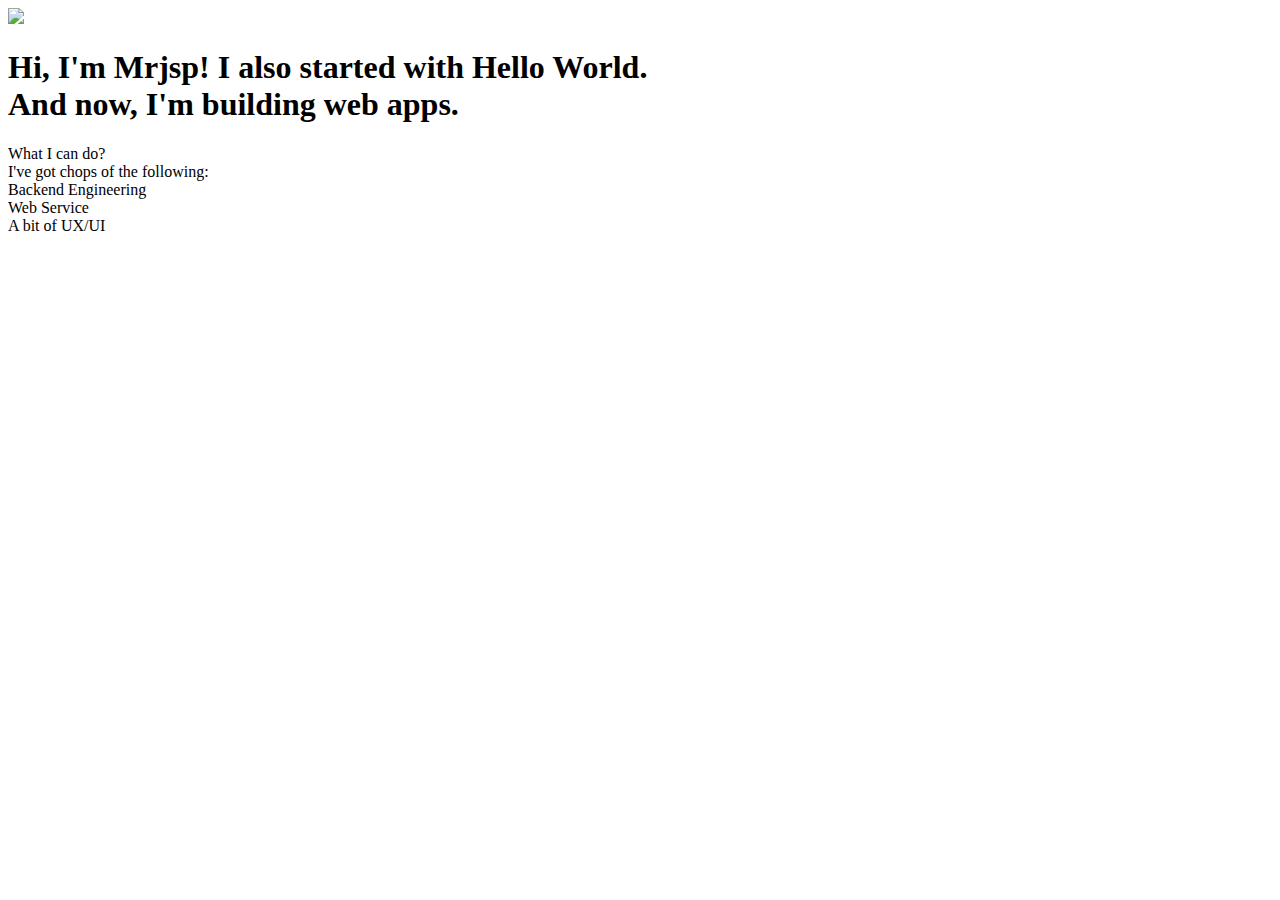
==== thejester/index.html @ 7dcc8dde "test" ====
<!DOCTYPE html>
<html lang="en">
  <head>
    <title>About mrjsp</title>
    <!-- Required meta tags -->
    <meta charset="utf-8">
    <meta name="viewport" content="width=device-width, initial-scale=1, shrink-to-fit=no">
    <!-- Bootstrap CSS -->
    <link rel="stylesheet" href="https://stackpath.bootstrapcdn.com/bootstrap/4.1.1/css/bootstrap.min.css" integrity="sha384-WskhaSGFgHYWDcbwN70/dfYBj47jz9qbsMId/iRN3ewGhXQFZCSftd1LZCfmhktB" crossorigin="anonymous">
    <link rel="stylesheet" href="styles/main.css">
    <link rel="stylesheet" href="https://fonts.googleapis.com/css?family=Montserrat">
    <link rel="stylesheet" href="https://use.fontawesome.com/releases/v5.0.11/css/all.css" integrity="sha384-p2jx59pefphTFIpeqCcISO9MdVfIm4pNnsL08A6v5vaQc4owkQqxMV8kg4Yvhaw/" crossorigin="anonymous">
  </head>
  <body>
    <div class="main-container">
      <div class="main-banner-container">
        <div class="main-banner-content">
          <span> <img class="mrjsp-dp" src="styles/jester-icon.png"> </img> </span>
          <h1>Hi, I'm Mrjsp! I also started with Hello World. <br> And now, I'm building web apps.</h1>
        </div>
      </div>  
      <div class="my-skills-container">
        <div class="my-skills-content">
          <div class="container">
            <div class="row">
              <div class="col-sm">
                <span class="my-skills-intro">What I can do?</span>
                <br>
                <span class="my-skills-statement">I've got chops of the following:</span>
              </div>
            </div>
            <div class="row">
              <div class="col-sm">
                <i class="fal fa-cogs"></i>
                <span>Backend Engineering</span>
              </div>
              <div class="col-sm">
                <i class="far fa-server"></i>
                <span>Web Service</span>
              </div>
              <div class="col-sm">
                <i class="far fa-browser"></i>
                <span>A bit of UX/UI</span>
              </div>
            </div>
          </div>
      </div>
    </div>
    <!-- Optional JavaScript -->
    <!-- jQuery first, then Popper.js, then Bootstrap JS -->
    <script src="https://code.jquery.com/jquery-3.3.1.slim.min.js" integrity="sha384-q8i/X+965DzO0rT7abK41JStQIAqVgRVzpbzo5smXKp4YfRvH+8abtTE1Pi6jizo" crossorigin="anonymous"></script>
    <script src="https://cdnjs.cloudflare.com/ajax/libs/popper.js/1.14.3/umd/popper.min.js" integrity="sha384-ZMP7rVo3mIykV+2+9J3UJ46jBk0WLaUAdn689aCwoqbBJiSnjAK/l8WvCWPIPm49" crossorigin="anonymous"></script>
    <script src="https://stackpath.bootstrapcdn.com/bootstrap/4.1.1/js/bootstrap.min.js" integrity="sha384-smHYKdLADwkXOn1EmN1qk/HfnUcbVRZyYmZ4qpPea6sjB/pTJ0euyQp0Mk8ck+5T" crossorigin="anonymous"></script>
  </body>
</html>
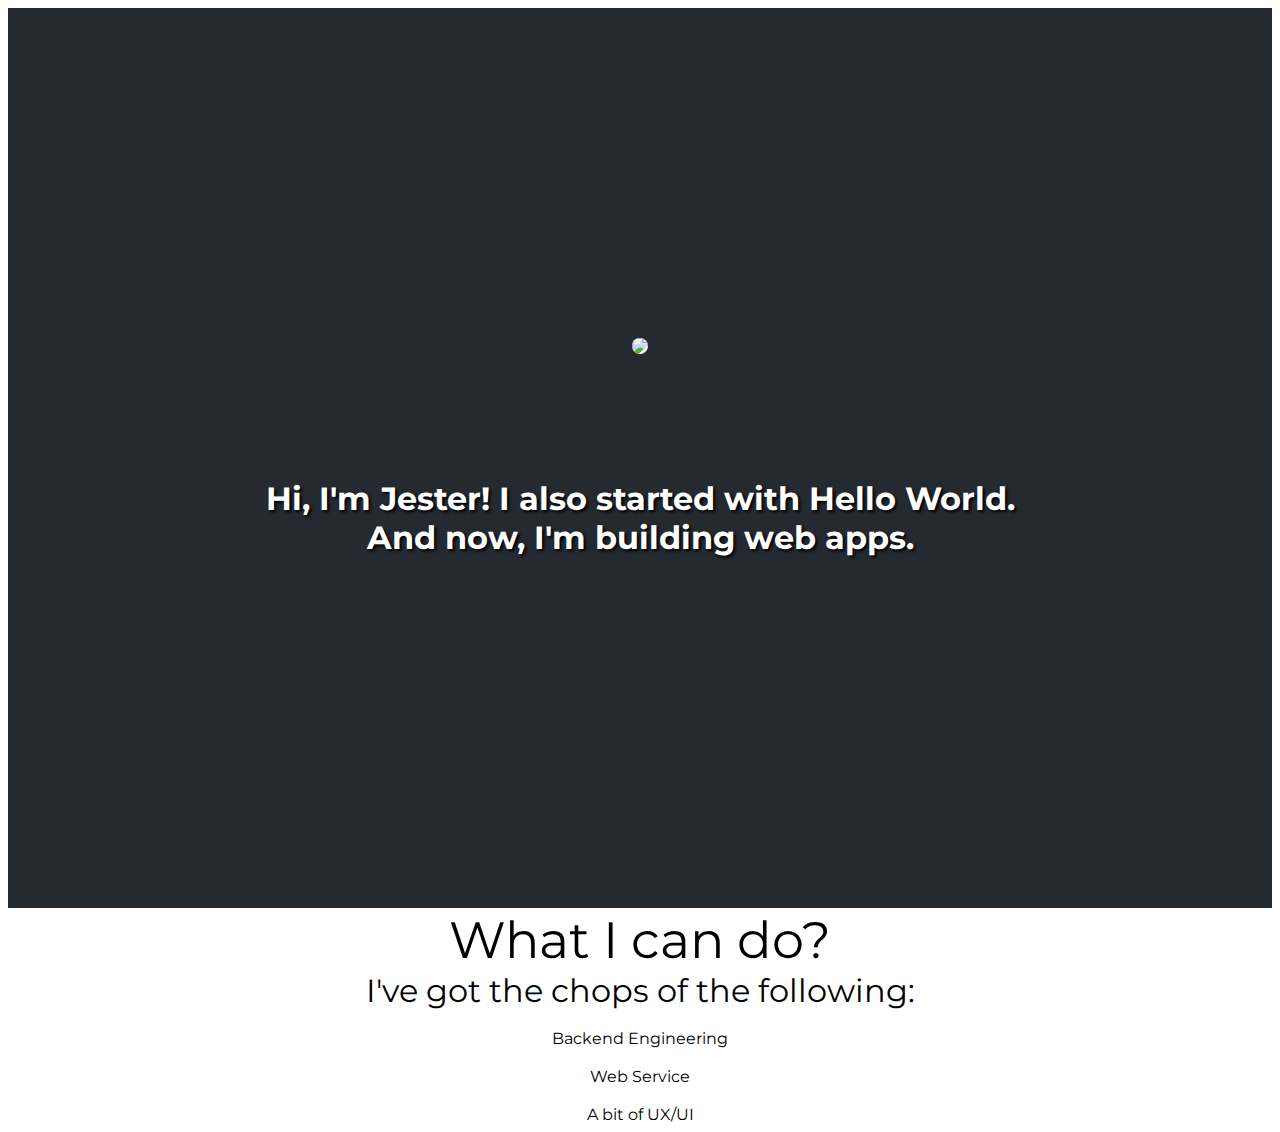
==== commit 8add609c: "test" ====
--- a/thejester/index.html
+++ b/thejester/index.html
@@ -9,14 +9,14 @@
     <link rel="stylesheet" href="https://stackpath.bootstrapcdn.com/bootstrap/4.1.1/css/bootstrap.min.css" integrity="sha384-WskhaSGFgHYWDcbwN70/dfYBj47jz9qbsMId/iRN3ewGhXQFZCSftd1LZCfmhktB" crossorigin="anonymous">
     <link rel="stylesheet" href="styles/main.css">
     <link rel="stylesheet" href="https://fonts.googleapis.com/css?family=Montserrat">
-    <link rel="stylesheet" href="https://use.fontawesome.com/releases/v5.0.11/css/all.css" integrity="sha384-p2jx59pefphTFIpeqCcISO9MdVfIm4pNnsL08A6v5vaQc4owkQqxMV8kg4Yvhaw/" crossorigin="anonymous">
+    <script defer src="https://use.fontawesome.com/releases/v5.0.11/js/all.js" integrity="sha384-ImVoB8Er8knetgQakxuBS4G3RSkyD8IZVVQCAnmRJrDwqJFYUE4YOv+DbIofcO9C" crossorigin="anonymous"></script>
   </head>
   <body>
     <div class="main-container">
       <div class="main-banner-container">
         <div class="main-banner-content">
           <span> <img class="mrjsp-dp" src="styles/jester-icon.png"> </img> </span>
-          <h1>Hi, I'm Mrjsp! I also started with Hello World. <br> And now, I'm building web apps.</h1>
+          <h1>Hi, I'm Jester! I also started with Hello World. <br> And now, I'm building web apps.</h1>
         </div>
       </div>  
       <div class="my-skills-container">
@@ -26,20 +26,20 @@
               <div class="col-sm">
                 <span class="my-skills-intro">What I can do?</span>
                 <br>
-                <span class="my-skills-statement">I've got chops of the following:</span>
+                <span class="my-skills-statement">I've got the chops of the following:</span>
               </div>
             </div>
             <div class="row">
               <div class="col-sm">
-                <i class="fal fa-cogs"></i>
+                <i class="far fa-cogs icon-lrg-yellow"></i><br>
                 <span>Backend Engineering</span>
               </div>
               <div class="col-sm">
-                <i class="far fa-server"></i>
+                <i class="far fa-server icon-lrg-yellow"></i><br>
                 <span>Web Service</span>
               </div>
               <div class="col-sm">
-                <i class="far fa-browser"></i>
+                <i class="far fa-browser icon-lrg-yellow"></i><br>
                 <span>A bit of UX/UI</span>
               </div>
             </div>
--- a/thejester/styles/main.css
+++ b/thejester/styles/main.css
@@ -0,0 +1,58 @@
+body {
+	font-family: 'Montserrat', sans-serif !important;
+}
+
+.main-container{
+
+}
+
+.main-banner-container{
+	display: table;
+    margin: 0 auto;
+	height: 100vh;
+	width:100%;
+	min-height: 350px;
+    background-color: #252a30;
+    background-size: cover;
+    background-position: center center;
+    background-repeat: no-repeat;
+    background-image: url("main-banner-bg.jpg");
+}
+
+.main-banner-content{
+	display: table-cell;
+    position: relative;
+    z-index: 10;
+    text-align: center;
+    vertical-align: middle;
+	color: #FFFFFF;
+	text-shadow: 2px 2px 3px #000000;
+}
+
+
+.mrjsp-dp{
+	height: 150px;
+    border-radius: 50%;
+    margin-bottom: 100px;
+    background-color: #FFFFFF;
+}
+	
+.my-skills-container {
+	background-color: #fff;
+    text-align: center;
+    margin: 0 auto;
+}
+
+.my-skills-intro {
+	font-size: 3.2rem;
+    margin: 10rem 0 2.0rem
+}
+
+.my-skills-statement {
+    font-size: 2.0rem
+}
+
+.icon-lrg-yellow {
+    color: #ffd966
+    font-size: 100px;
+}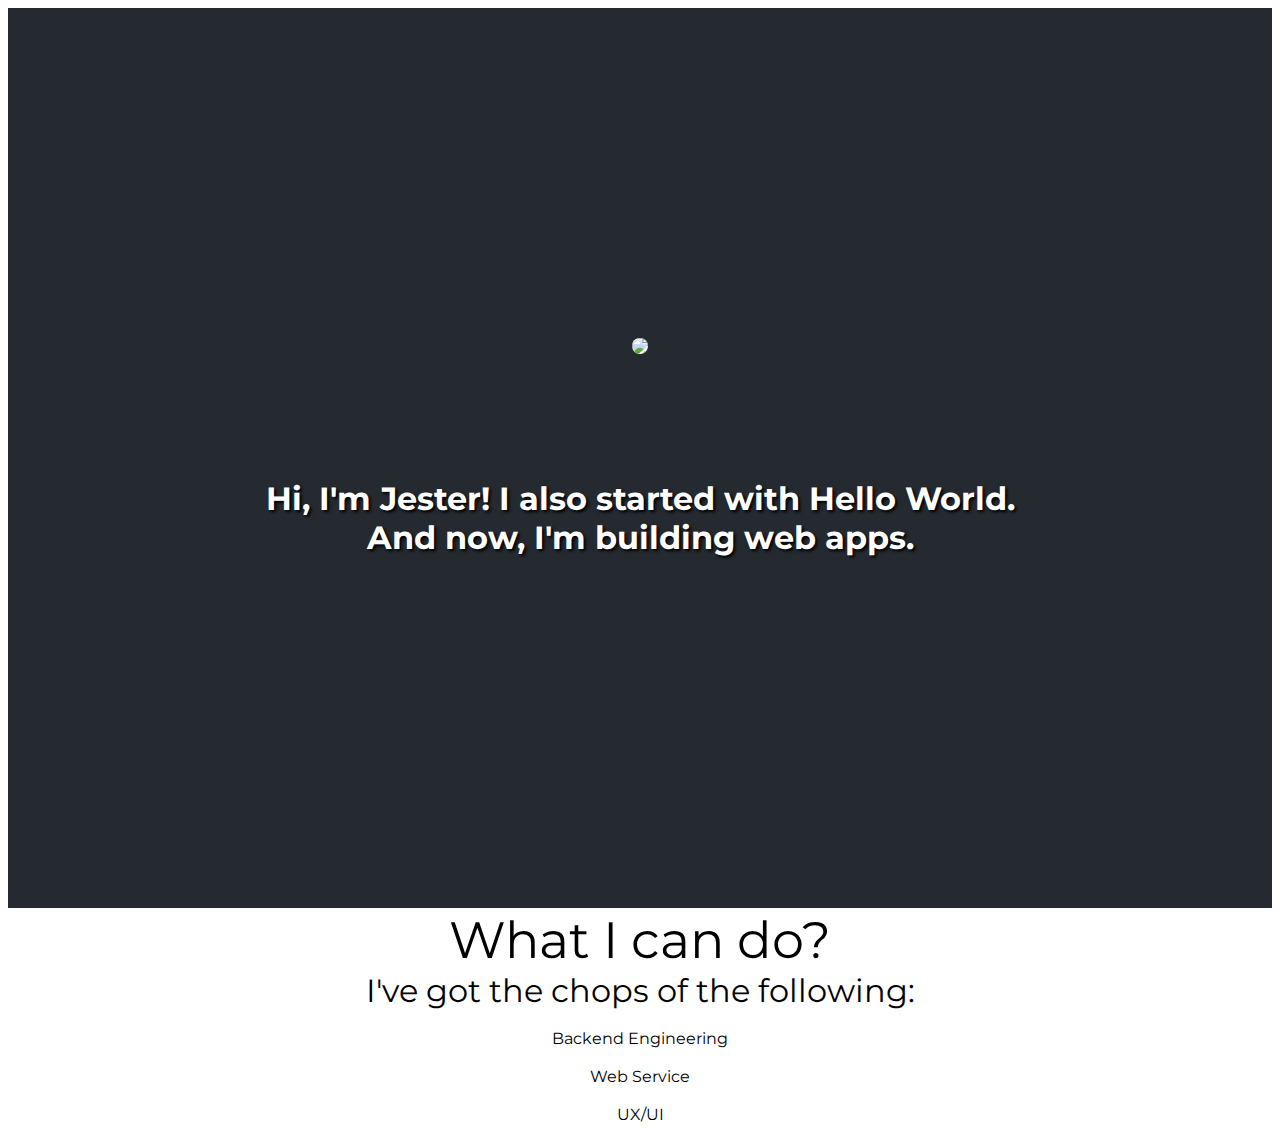
==== commit f1e089d9: "test" ====
--- a/thejester/index.html
+++ b/thejester/index.html
@@ -9,7 +9,7 @@
     <link rel="stylesheet" href="https://stackpath.bootstrapcdn.com/bootstrap/4.1.1/css/bootstrap.min.css" integrity="sha384-WskhaSGFgHYWDcbwN70/dfYBj47jz9qbsMId/iRN3ewGhXQFZCSftd1LZCfmhktB" crossorigin="anonymous">
     <link rel="stylesheet" href="styles/main.css">
     <link rel="stylesheet" href="https://fonts.googleapis.com/css?family=Montserrat">
-    <script defer src="https://use.fontawesome.com/releases/v5.0.11/js/all.js" integrity="sha384-ImVoB8Er8knetgQakxuBS4G3RSkyD8IZVVQCAnmRJrDwqJFYUE4YOv+DbIofcO9C" crossorigin="anonymous"></script>
+    <link rel="stylesheet" href="https://use.fontawesome.com/releases/v5.0.11/css/all.css" integrity="sha384-p2jx59pefphTFIpeqCcISO9MdVfIm4pNnsL08A6v5vaQc4owkQqxMV8kg4Yvhaw/" crossorigin="anonymous">
   </head>
   <body>
     <div class="main-container">
@@ -31,16 +31,19 @@
             </div>
             <div class="row">
               <div class="col-sm">
-                <i class="far fa-cogs icon-lrg-yellow"></i><br>
+                <i class="fas fa-cogs icon-lrg-yellow"></i>
+                <br>
                 <span>Backend Engineering</span>
               </div>
               <div class="col-sm">
-                <i class="far fa-server icon-lrg-yellow"></i><br>
+                <i class="fas fa-server icon-lrg-yellow"></i>
+                <br>
                 <span>Web Service</span>
               </div>
               <div class="col-sm">
-                <i class="far fa-browser icon-lrg-yellow"></i><br>
-                <span>A bit of UX/UI</span>
+                <i class="fas fa-pencil-alt icon-lrg-yellow"></i>
+                <br>
+                <span>UX/UI</span>
               </div>
             </div>
           </div>
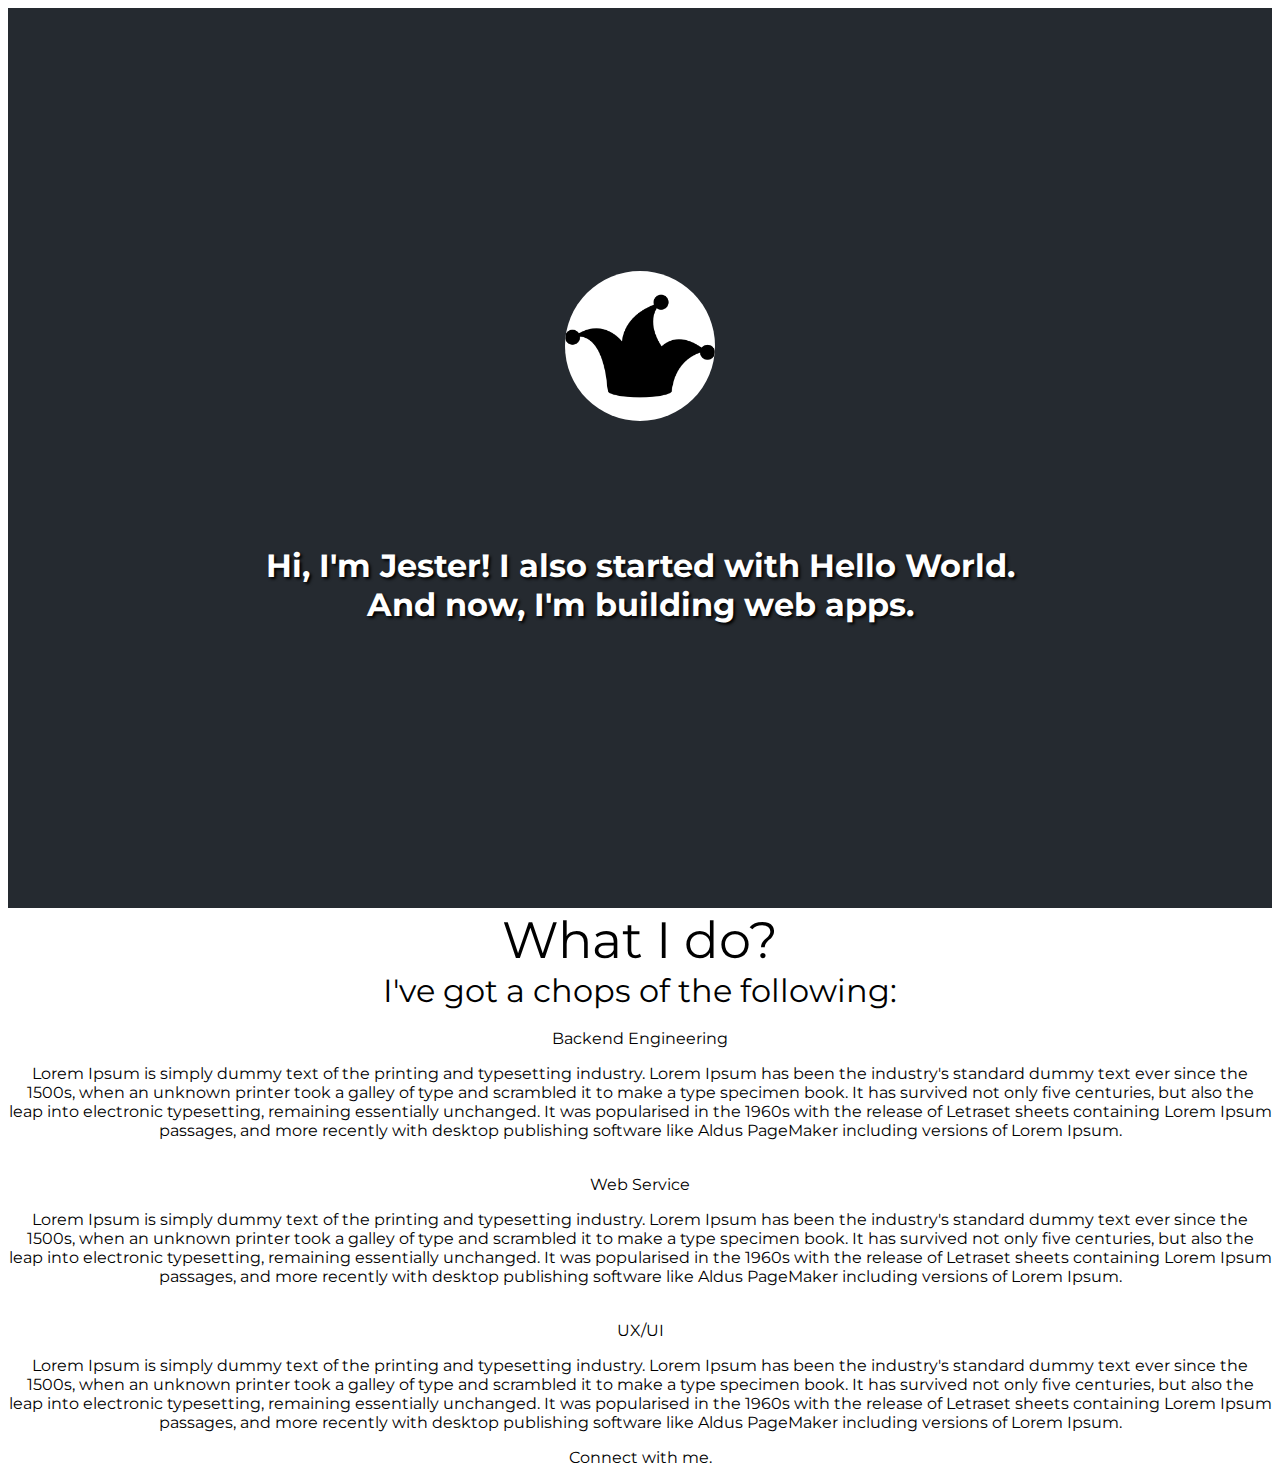
==== commit bd3cc756: "test" ====
--- a/thejester/index.html
+++ b/thejester/index.html
@@ -15,7 +15,7 @@
     <div class="main-container">
       <div class="main-banner-container">
         <div class="main-banner-content">
-          <span> <img class="mrjsp-dp" src="styles/jester-icon.png"> </img> </span>
+          <span> <img class="mrjsp-dp" src="styles/jester-hat.png"> </img> </span>
           <h1>Hi, I'm Jester! I also started with Hello World. <br> And now, I'm building web apps.</h1>
         </div>
       </div>  
@@ -24,9 +24,9 @@
           <div class="container">
             <div class="row">
               <div class="col-sm">
-                <span class="my-skills-intro">What I can do?</span>
+                <span class="my-skills-intro">What I do?</span>
                 <br>
-                <span class="my-skills-statement">I've got the chops of the following:</span>
+                <span class="my-skills-statement">I've got a chops of the following:</span>
               </div>
             </div>
             <div class="row">
@@ -34,16 +34,46 @@
                 <i class="fas fa-cogs icon-lrg-yellow"></i>
                 <br>
                 <span>Backend Engineering</span>
+                <p>Lorem Ipsum is simply dummy text of the printing and typesetting industry. Lorem Ipsum has been the industry's standard dummy text ever since the 1500s, when an unknown printer took a galley of type and scrambled it to make a type specimen book. It has survived not only five centuries, but also the leap into electronic typesetting, remaining essentially unchanged. It was popularised in the 1960s with the release of Letraset sheets containing Lorem Ipsum passages, and more recently with desktop publishing software like Aldus PageMaker including versions of Lorem Ipsum.</p>
               </div>
               <div class="col-sm">
                 <i class="fas fa-server icon-lrg-yellow"></i>
                 <br>
                 <span>Web Service</span>
+                <p>Lorem Ipsum is simply dummy text of the printing and typesetting industry. Lorem Ipsum has been the industry's standard dummy text ever since the 1500s, when an unknown printer took a galley of type and scrambled it to make a type specimen book. It has survived not only five centuries, but also the leap into electronic typesetting, remaining essentially unchanged. It was popularised in the 1960s with the release of Letraset sheets containing Lorem Ipsum passages, and more recently with desktop publishing software like Aldus PageMaker including versions of Lorem Ipsum.</p>
               </div>
               <div class="col-sm">
                 <i class="fas fa-pencil-alt icon-lrg-yellow"></i>
                 <br>
                 <span>UX/UI</span>
+                <p>Lorem Ipsum is simply dummy text of the printing and typesetting industry. Lorem Ipsum has been the industry's standard dummy text ever since the 1500s, when an unknown printer took a galley of type and scrambled it to make a type specimen book. It has survived not only five centuries, but also the leap into electronic typesetting, remaining essentially unchanged. It was popularised in the 1960s with the release of Letraset sheets containing Lorem Ipsum passages, and more recently with desktop publishing software like Aldus PageMaker including versions of Lorem Ipsum.</p>
+              </div>
+            </div>
+          </div>
+      </div>
+      <div class="connect-container">
+        <div class="connect-content">
+          <div class="container">
+            <div class="row">
+              <div class="col-sm">
+                <span class="connect-intro">Connect with me.</span>
+              </div>
+            </div>
+            <div class="row">
+              <div class="col-sm">
+                <i class="far fa-envelope icon-medium-grey"></i>              
+              </div>
+              <div class="col-sm">
+                <i class="fab fa-linkedin icon-medium-grey"></i>              
+              </div>
+              <div class="col-sm">
+                <i class="fab fa-facebook-square icon-medium-grey"></i>
+              </div>
+              <div class="col-sm">
+                <i class="fab fa-instagram icon-medium-grey"></i>
+              </div>
+              <div class="col-sm">
+                <i class="fab fa-twitter-square icon-medium-grey"></i>
               </div>
             </div>
           </div>
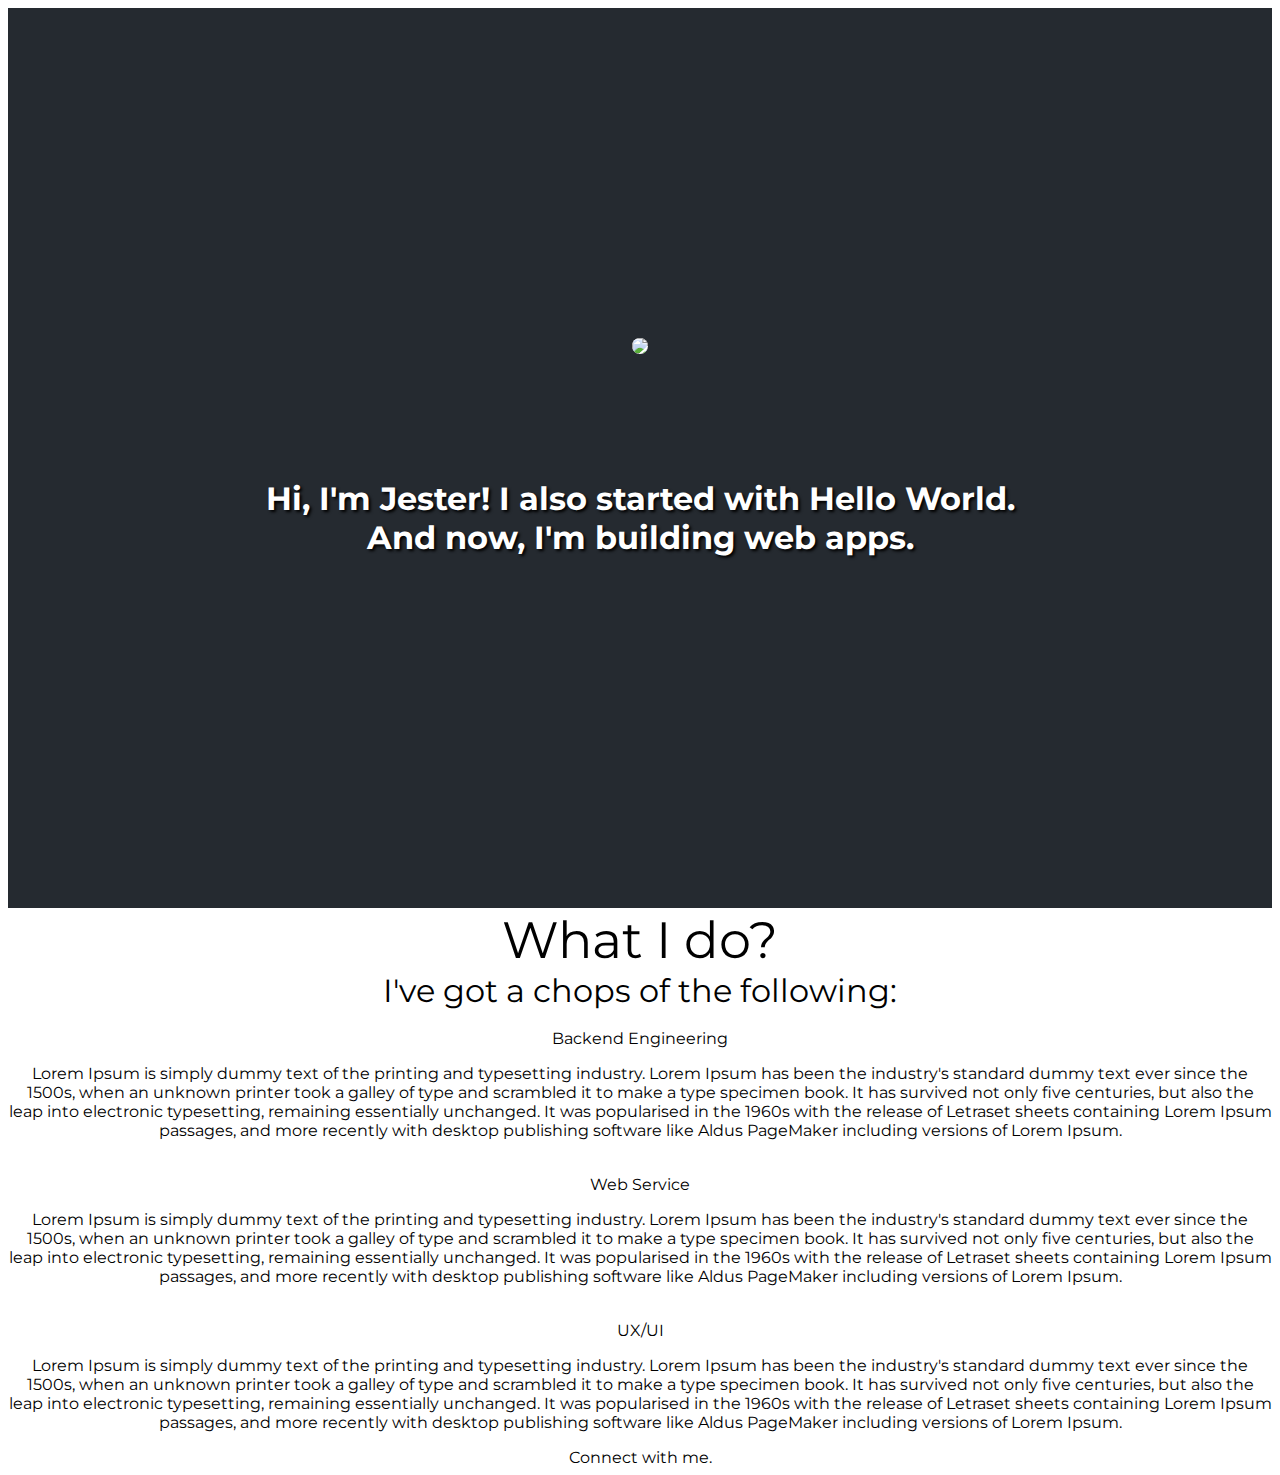
==== commit 3a18270b: "test" ====
--- a/thejester/index.html
+++ b/thejester/index.html
@@ -15,7 +15,7 @@
     <div class="main-container">
       <div class="main-banner-container">
         <div class="main-banner-content">
-          <span> <img class="mrjsp-dp" src="styles/jester-hat.png"> </img> </span>
+          <span> <img class="mrjsp-dp" src="styles/jester-icon.png"> </img> </span>
           <h1>Hi, I'm Jester! I also started with Hello World. <br> And now, I'm building web apps.</h1>
         </div>
       </div>  
